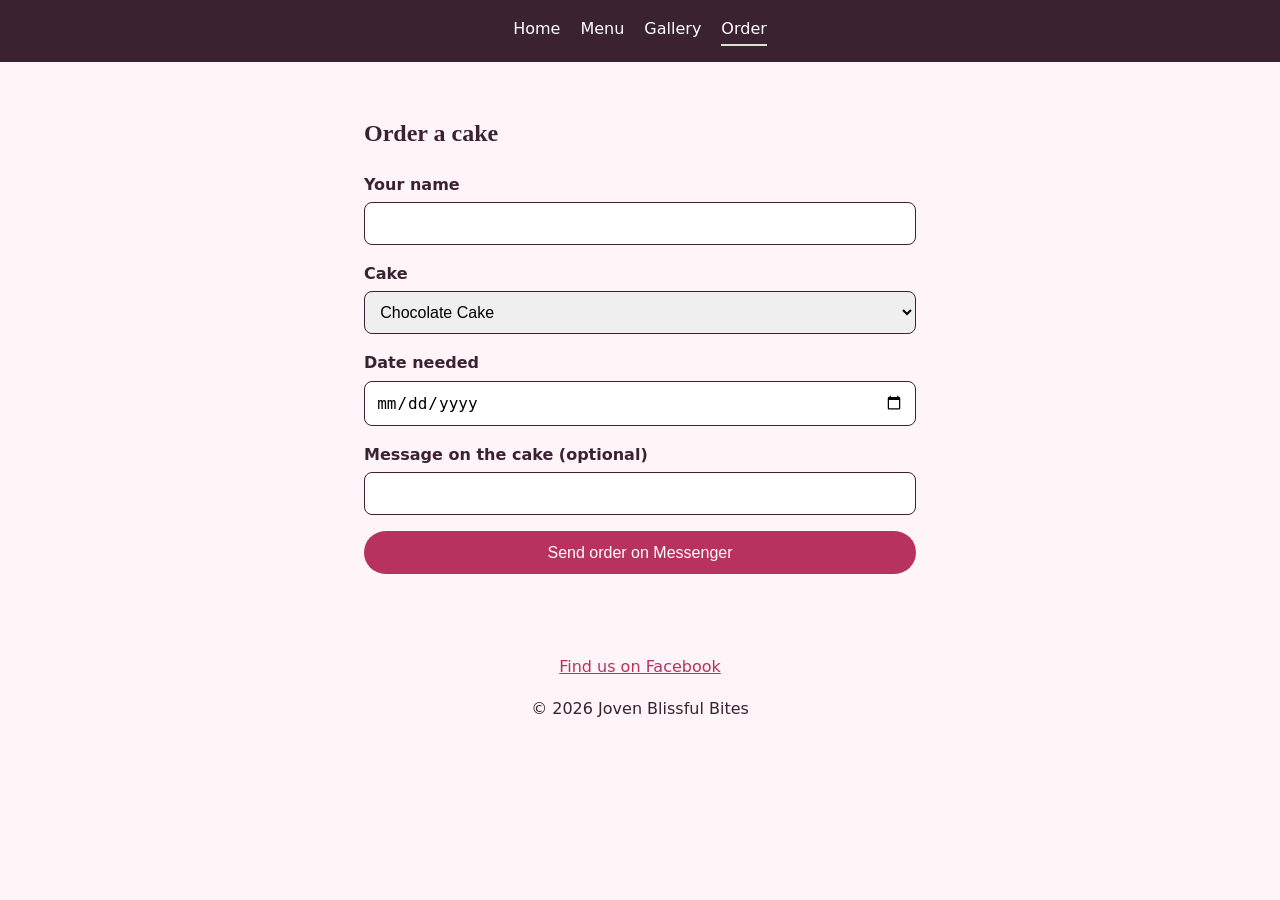
==== order.html @ ceef5fef "Add files via upload" ====
<!DOCTYPE html>
<html lang="en">
<head>
  <meta charset="UTF-8">
  <meta name="viewport" content="width=device-width, initial-scale=1">
  <title>Order - Joven Blissful Bites</title>
  <link rel="stylesheet" href="style.css">
</head>
<body>
  <nav><a href="index.html">Home</a><a href="menu.html">Menu</a><a href="gallery.html">Gallery</a><a href="order.html" class="active">Order</a></nav>
  <section>
    <h2>Order a cake</h2>
    <form id="orderForm">
      <label>Your name
        <input type="text" id="name" required>
      </label>
      <label>Cake
        <select id="cake">
          <option>Chocolate Cake</option>
          <option>Vanilla Birthday Cake</option>
          <option>Red Velvet</option>
          <option>Cupcakes (box of 6)</option>
        </select>
      </label>
      <label>Date needed
        <input type="date" id="date" required>
      </label>
      <label>Message on the cake (optional)
        <input type="text" id="note">
      </label>
      <button class="btn" type="submit">Send order on Messenger</button>
      <p id="copied" class="copied" hidden>Order message copied! Paste it in the Messenger chat and tap send.</p>
    </form>
  </section>
  <footer>
    <p><a class="fb-link" href="#" target="_blank" rel="noopener">Find us on Facebook</a></p>
    <p id="year"></p>
  </footer>
  <script src="script.js"></script>
</body>
</html>
---- style.css ----
:root {
  --plum: #3a2230;
  --berry: #b8325f;
  --blush: #fff4f7;
  --pistachio: #d5e6c4;
}

* { box-sizing: border-box; }

body {
  margin: 0;
  font-family: system-ui, sans-serif;
  color: var(--plum);
  background: var(--blush);
  line-height: 1.6;
}

h1, h2 { font-family: Georgia, serif; }

.hero {
  text-align: center;
  padding: 4rem 1.5rem;
  background: var(--pistachio);
}
.hero h1 { font-size: 2.6rem; margin: 0; }

.btn {
  display: inline-block;
  padding: 0.8rem 1.6rem;
  background: var(--berry);
  color: white;
  border: none;
  border-radius: 999px;
  font-size: 1rem;
  text-decoration: none;
  cursor: pointer;
}

section {
  max-width: 600px;
  margin: 0 auto;
  padding: 2rem 1.5rem;
}

.menu-list { list-style: none; padding: 0; }
.menu-list li {
  display: flex;
  justify-content: space-between;
  padding: 0.7rem 0;
  border-bottom: 1px solid var(--pistachio);
}

.grid {
  display: grid;
  grid-template-columns: 1fr 1fr;
  gap: 0.75rem;
}
.photo {
  aspect-ratio: 1;
  display: grid;
  place-items: center;
  background: var(--pistachio);
  border-radius: 12px;
}
.photo img { width: 100%; height: 100%; object-fit: cover; border-radius: 12px; }

form { display: grid; gap: 1rem; }
label { display: grid; gap: 0.3rem; font-weight: 600; }
input, select {
  padding: 0.7rem;
  font-size: 1rem;
  border: 1px solid var(--plum);
  border-radius: 8px;
}

footer { text-align: center; padding: 2rem; }

nav {
  display: flex;
  justify-content: center;
  gap: 1.25rem;
  padding: 1rem;
  background: var(--plum);
}
nav a {
  color: white;
  text-decoration: none;
  padding-bottom: 2px;
}
nav a.active {
  border-bottom: 2px solid var(--pistachio);
}

.copied {
  margin: 0;
  padding: 0.8rem;
  background: var(--pistachio);
  border-radius: 8px;
}

.btn-alt {
  background: transparent;
  color: var(--berry);
  border: 2px solid var(--berry);
  margin-left: 0.5rem;
}
footer a { color: var(--berry); }
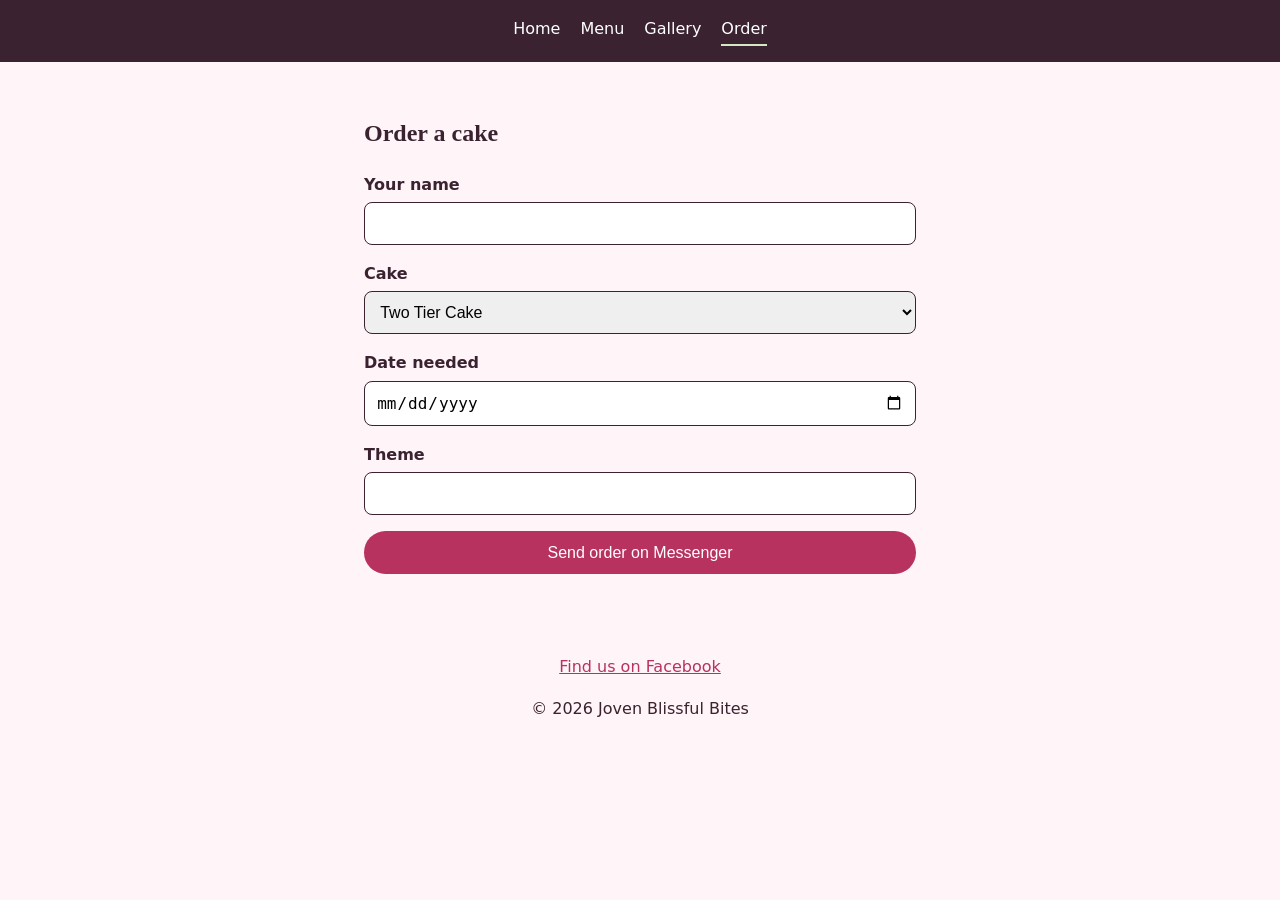
==== commit 5410bed6: "Update order.html" ====
--- a/order.html
+++ b/order.html
@@ -16,26 +16,56 @@
       </label>
       <label>Cake
         <select id="cake">
-          <option>Chocolate Cake</option>
-          <option>Vanilla Birthday Cake</option>
-          <option>Red Velvet</option>
-          <option>Cupcakes (box of 6)</option>
+          <option>Two Tier Cake</option>
+          <option>Three Tier Cake</option>
+          <option>Regulare Cake</option>
+          <option>Cupcakes (box of 12)</option>
         </select>
       </label>
       <label>Date needed
         <input type="date" id="date" required>
       </label>
-      <label>Message on the cake (optional)
-        <input type="text" id="note">
+      <label>Theme
+        <input type="text" id="note" required>
       </label>
       <button class="btn" type="submit">Send order on Messenger</button>
-      <p id="copied" class="copied" hidden>Order message copied! Paste it in the Messenger chat and tap send.</p>
+      <p id="copied" class="copied" hidden>Messenger is opening. If your order message is not in the chat box, just paste it and tap send. It is already copied.</p>
     </form>
   </section>
   <footer>
-    <p><a class="fb-link" href="#" target="_blank" rel="noopener">Find us on Facebook</a></p>
+    <p><a class="fb-link" href="#" target="https://www.facebook.com/profile.php?id=100083236957205&mibextid=ZbWKwL" rel="noopener">Find us on Facebook</a></p>
     <p id="year"></p>
   </footer>
+  <script>
+    // Runs before script.js and takes over the order form submit
+    document.getElementById("orderForm").addEventListener("submit", async function (event) {
+      event.preventDefault();
+      event.stopImmediatePropagation(); // stops the older handler in script.js
+
+      const name = document.getElementById("name").value;
+      const cake = document.getElementById("cake").value;
+      const date = document.getElementById("date").value;
+      const note = document.getElementById("note").value;
+
+      let message = `Hi! I'd like to order a ${cake} for ${date}. My name is ${name}.`;
+      if (note) {
+        message = ` Theme: "${note}".`;
+      }
+
+      // Copy as a backup, in case Messenger doesn't fill in the text
+      const box = document.getElementById("copied");
+      try {
+        await navigator.clipboard.writeText(message);
+      } catch (e) {
+        box.textContent = message; // show it so it can be copied by hand
+      }
+      box.hidden = false;
+
+      // Open Messenger with the message already attached to the link
+      const url = "https://m.me/109958375091707" + 109958375091707 + "?text=" + encodeURIComponent(message);
+      window.open(url, "https://m.me/109958375091707");
+    });
+  </script>
   <script src="script.js"></script>
 </body>
-</html>+</html>
